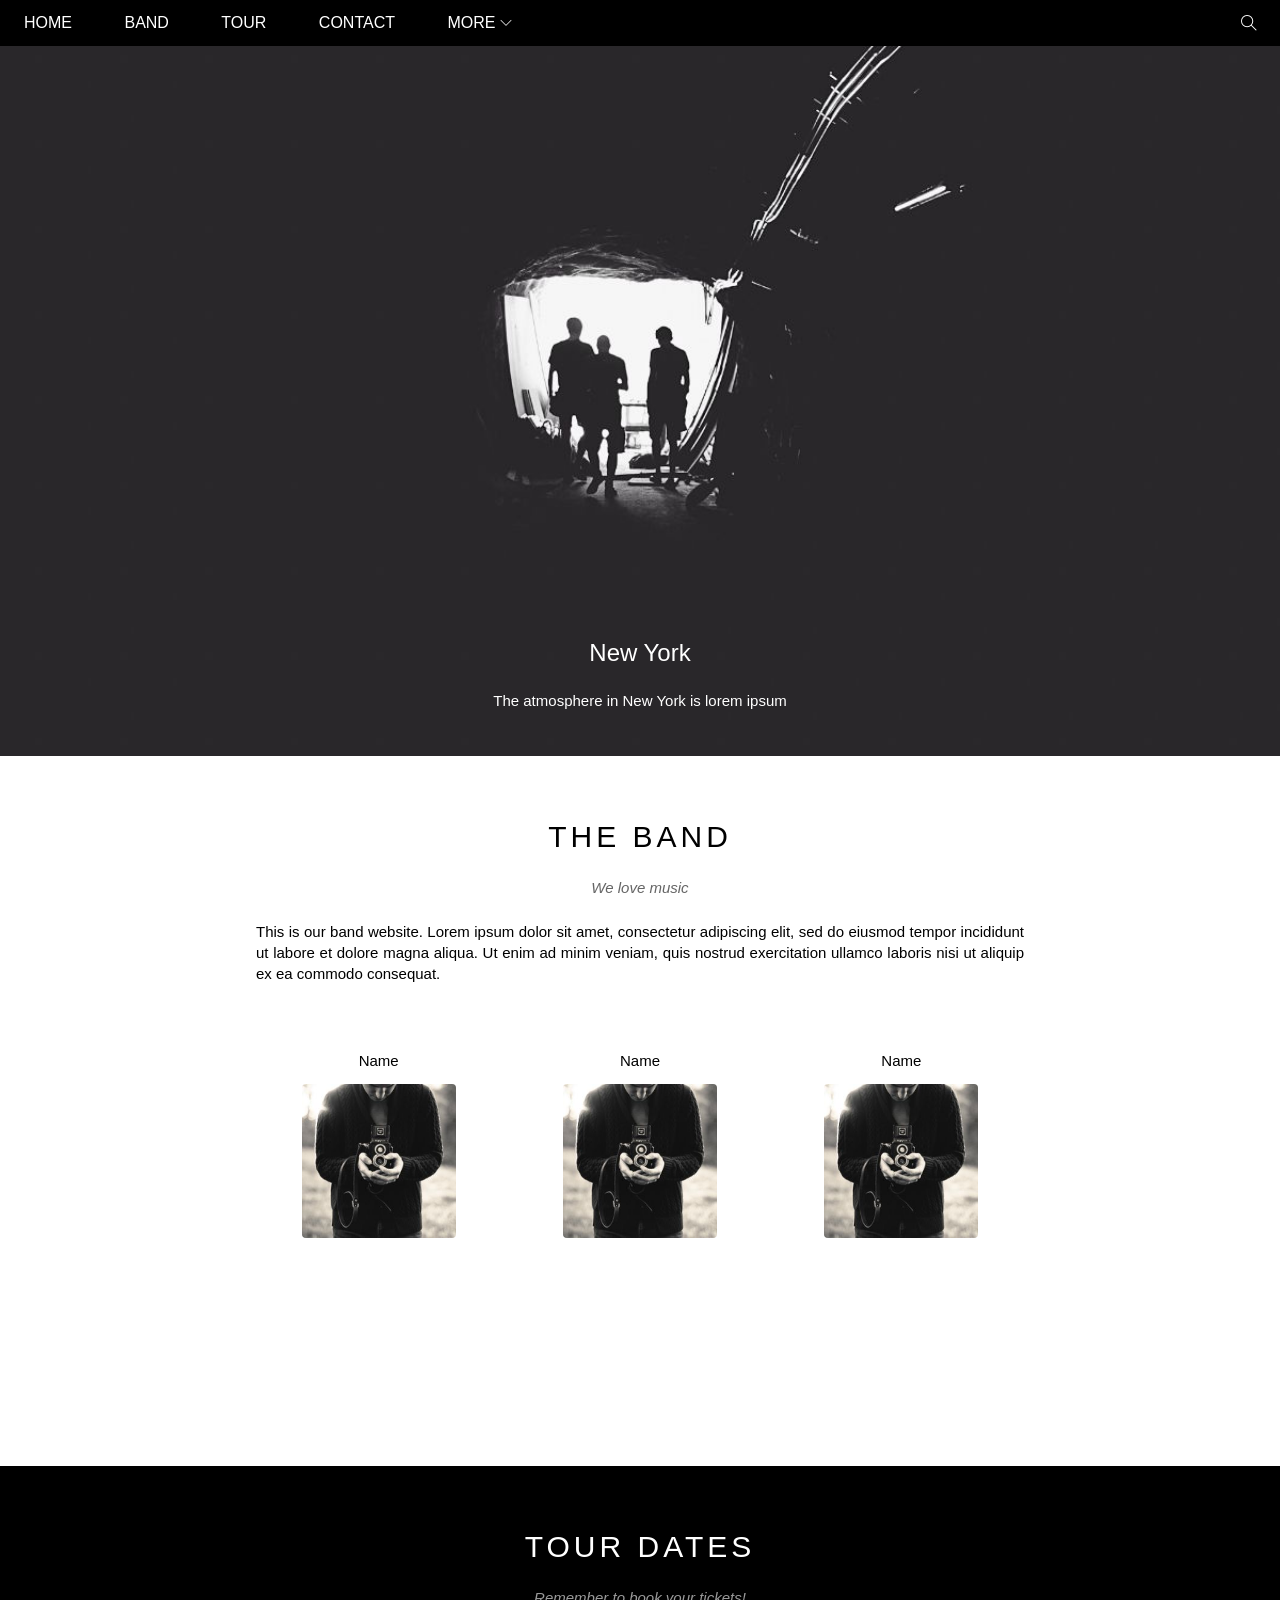
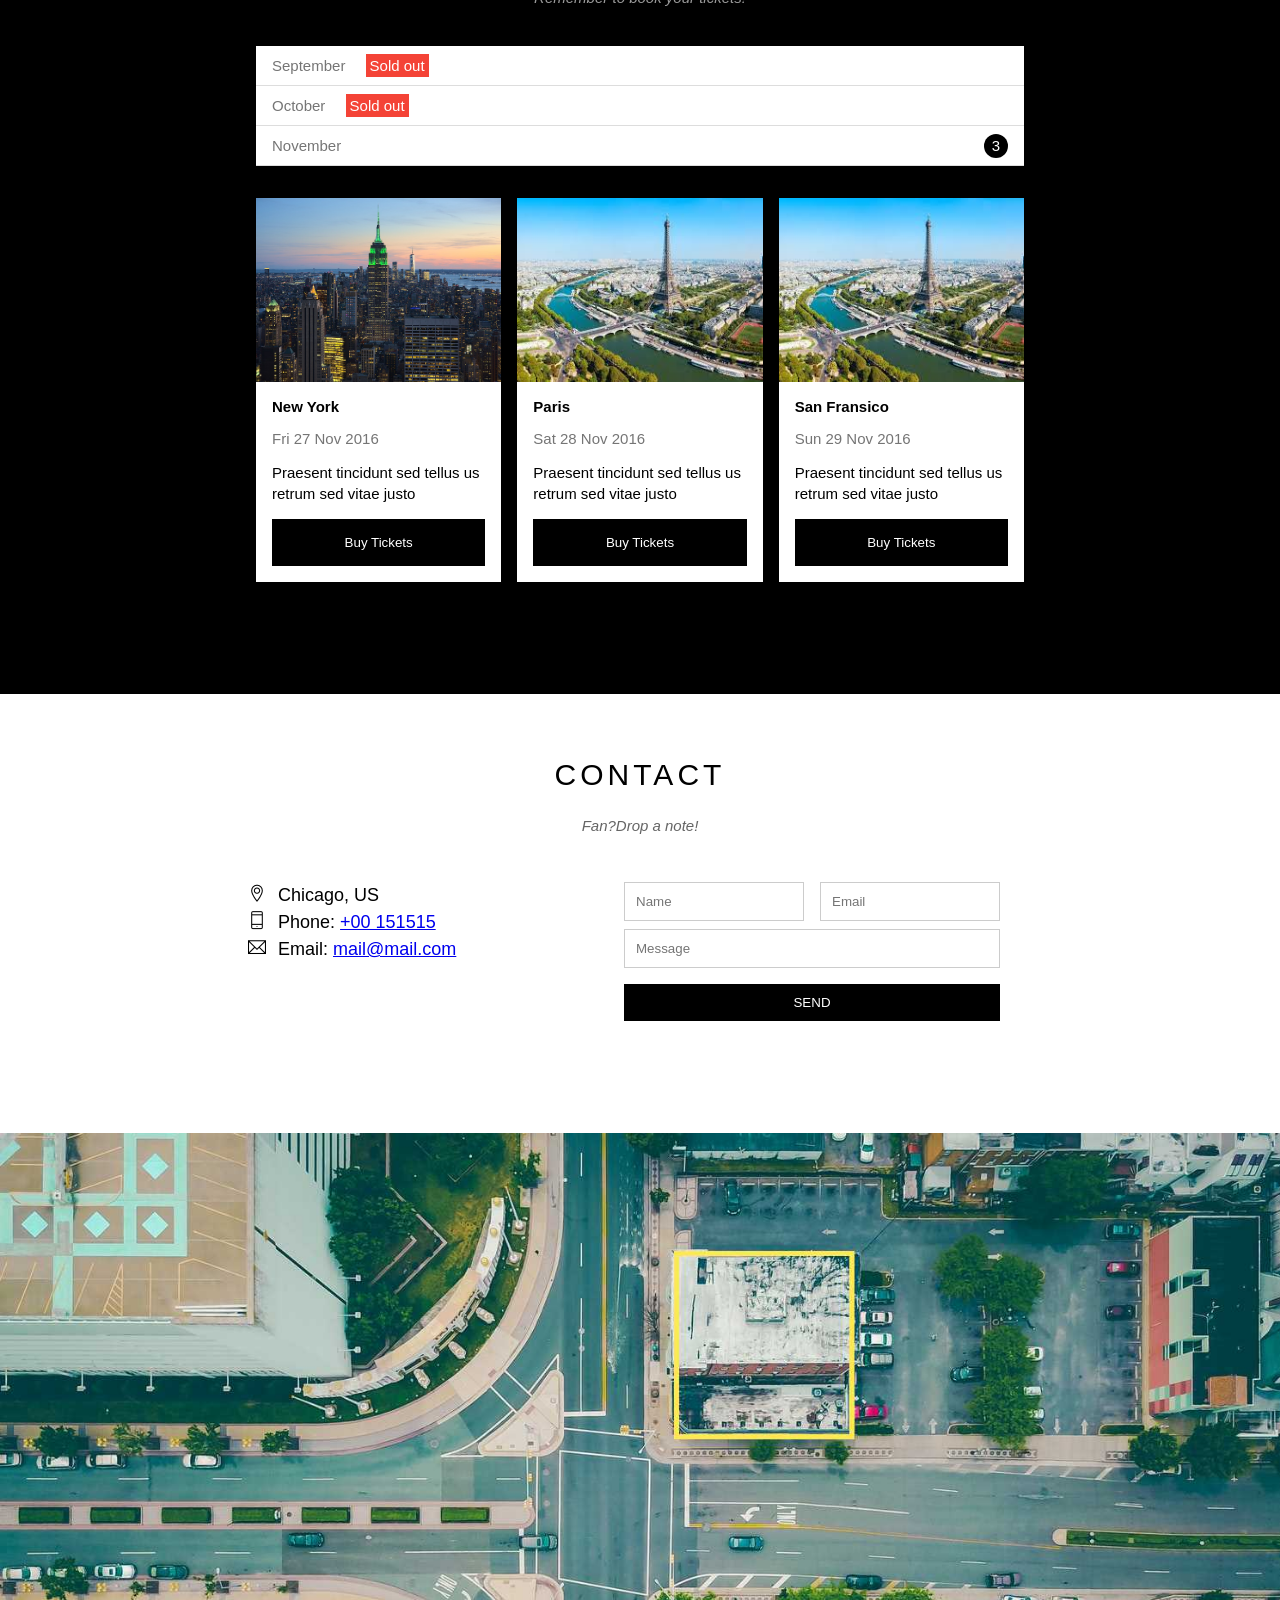
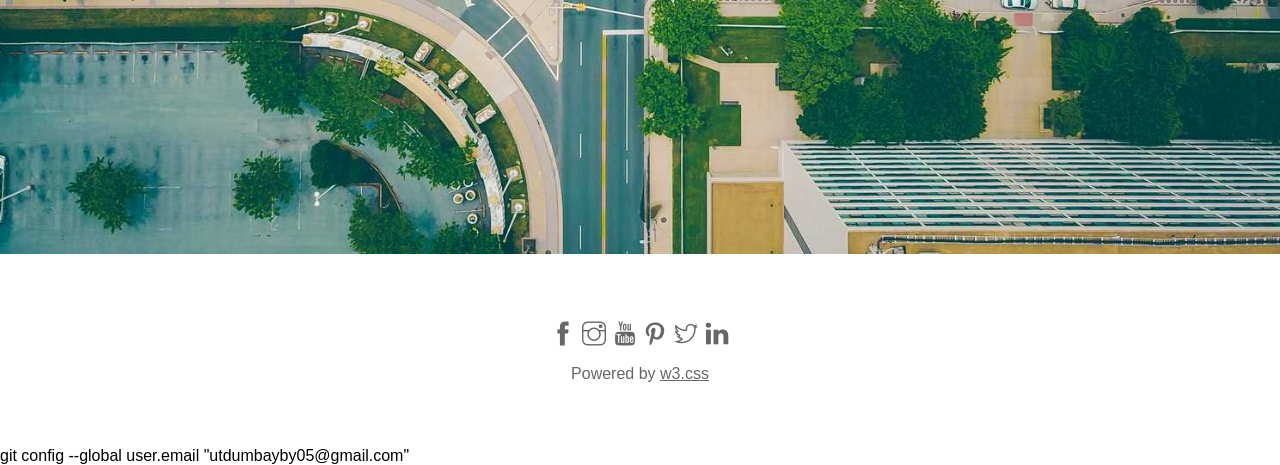
==== index.html @ 723f928d "linh" ====
<!DOCTYPE html>
<html lang="en">
<head>
    <meta charset="UTF-8">
    <meta name="viewport" content="width=device-width, initial-scale=1.0">
    <title>The Band</title>
     <link rel="icon" type="image/x-icon" href="./asscets/image/plaecs/place4.jpg">
    <link rel="stylesheet" href="./asscets/css/style.css">
    <link rel="stylesheet" href="./asscets/css/responsive.css">
    <link rel="stylesheet" href="./asscets/font/themify-icons/themify-icons.css">
</head>
<body>
    <div id="main">
        <div id="header">
            <!--Begin: nav-->
            <ul id="nav">
                <li><a href="#">Home</a></li>
                <li><a href="#band">Band</a></li>
                <li><a href="#tour">Tour</a></li>
                <li><a href="#contact">Contact</a></li>
                <li>
                    <a href="#">
                        More 
                        <i class="nav-arrow-down ti-angle-down"></i>
                    </a>
                    <ul class="subnav">
                        <li><a href="#">Merchandise</a></li>
                        <li><a href="#">Extras</a></li>
                        <li><a href="#">Media</a></li>
                    </ul>
                </li>
            </ul>
            <!--End: nav-->

            <!--Mobile menu-->
            <div id="mobile-menu" class="mobile-menu-btn">
                    <i class="menu-icon ti-menu"></i>
                </div>

            <!--Search button-->
                <div class="search-btn">
                    <i class="search-icon ti-search"></i>

                </div>

                
            

        </div>

        <div id="slider">
            <div class="text-content">
                <h2 class="text-heading">New York</h2>
                <div class="text-description">The atmosphere in New York is lorem ipsum</div>
            </div>

        </div>

        <div id="content">
            <!-- About-section -->
            <div id="band" class="content-section">
                <h2 class="section-heading">THE BAND</h2>
                <p class="section-sub-heading">We love music</p>
                <p class="about-text">This is our band website. Lorem ipsum dolor sit amet, consectetur adipiscing elit, sed do eiusmod tempor incididunt ut labore et dolore magna aliqua. Ut enim ad minim veniam, quis nostrud exercitation ullamco laboris nisi ut aliquip ex ea commodo consequat.</p>
                <div class="row member-list">
                    <div class=" col col-third s-col-ful mt-32 text-center">
                        <p class="member-name">Name</p>
                        <img src="./asscets/image/Band/band1.jpg" alt="" class="member-img">
                    </div>
                    <div class="col col-third s-col-ful mt-32 text-center">
                        <p class="member-name">Name</p>
                        <img src="./asscets/image/Band/band1.jpg" alt="" class="member-img">
                    </div>
                    <div class=" col col-third s-col-ful mt-32 text-center">
                        <p class="member-name">Name</p>
                        <img src="./asscets/image/Band/band1.jpg" alt="" class="member-img">
                    </div>
                </div>
                    
            </div>

            
            <!-- Tour-section -->
             <div id="tour" class="tour-section">
                 <div class="content-section">
                     <h2 class="section-heading text-white">TOUR DATES</h2>
                     <p class="section-sub-heading text-white">Remember to book your tickets!</p>
                     <!-- Tickets list -->
                     <ul class="tickets-list">
                        <li>September <span class="sold-out">Sold out</span></li>
                        <li>October <span class="sold-out">Sold out</li>
                        <li>November <span class="quantity">3</span></li>
                     </ul>
                     <!-- Places list -->
                      <div class="row places-list">
                        <div class="col col-third s-col-ful mt-16">
                            <img src="./asscets/image/plaecs/place1.jpg" alt="New York" class="place-img">
                            <div class="place-body">
                                <h3 class="place-heading">New York</h3>
                                <p class="place-time">Fri 27 Nov 2016</p>
                                <p class="place-dec">Praesent tincidunt sed tellus us retrum sed vitae justo</p>
                                <button class="btn s-full-width js-buy-ticket">Buy Tickets</button>
                            </div>
                        </div>
                      
                      <!-- Places list -->
                
                        <div class="col col-third s-col-ful mt-16">
                            <img src="./asscets/image/plaecs/place2.jpg" alt="New York" class="place-img">
                            <div class="place-body">
                                <h3 class="place-heading">Paris</h3>
                                <p class="place-time">Sat 28 Nov 2016</p>
                                <p class="place-dec">Praesent tincidunt sed tellus us retrum sed vitae justo</p>
                                <button class="btn s-full-width js-buy-ticket">Buy Tickets</button>
                            </div>
                        </div>
                      
                      <!-- Places list -->
                        <div class="col col-third s-col-ful mt-16">
                            <img src="./asscets/image/plaecs/place2.jpg" alt="New York" class="place-img">
                            <div class="place-body">
                                <h3 class="place-heading">San Fransico</h3>
                                <p class="place-time">Sun 29 Nov 2016</p>
                                <p class="place-dec">Praesent tincidunt sed tellus us retrum sed vitae justo</p>
                                <button class="btn s-full-width js-buy-ticket">Buy Tickets</button>
                            </div>
                        </div>
                      </div>

                 </div>
             </div>

             <!--Begin: Contact-section -->
            <div id="contact" class="content-section">
                <h2 class="section-heading ">CONTACT</h2>
                <p class="section-sub-heading ">Fan?Drop a note!</p>

                <div class="row contact-content">
                    <div class="row col col-half s-col-ful  contact-info">
                        <p><i class="ti-location-pin"></i>Chicago, US</p>
                        <p><i class="ti-mobile"></i>Phone: <a href="tel: +00 151515"> +00 151515</a></p>
                        <p><i class="ti-email"></i>Email: <a href="mailto:">mail@mail.com</a></p>
                    </div>
                    <div class="row col col-half s-col-ful contact-form ">
                        <form action="">
                            <div class="row">
                                <div class="col col-half s-col-ful">
                                    <input type="text" name="" placeholder="Name" required id="" class="form-control">
                                </div>
                                <div class="col col-half s-col-ful s-mt-8">
                                    <input type="email" name="" placeholder="Email" required id="" class="form-control">
                                </div>
                            </div>
                            <div class="row mt-8">
                                <div class="col col-full">
                                    <input type="text" name="" placeholder="Message" required id="" class="form-control">
                                </div>
                            </div>
                            <input class="pull-right btn mt-16 s-ful-width" type="submit" value="SEND">

                        </form>
                    </div>
                </div>
                
            </div>
            <!--End: Contact-section -->

            <div class="map-section">
                <img src="/W3_band/asscets/image/plaecs/map.jpg" alt="map">
            </div>
        </div>

        <div id="footer">
            <div class="socials-list">
                <a href=""><i class="ti-facebook"></i></a>
                <a href=""><i class="ti-instagram"></i></a>
                <a href=""><i class="ti-youtube"></i></a>
                <a href=""><i class="ti-pinterest"></i></a>
                <a href=""><i class="ti-twitter"></i></a>
                <a href=""><i class="ti-linkedin"></i></a>
            </div>

            <p class="copyright">Powered by <a href="">w3.css</a></p>

            
        </div>

        

    </div>

    <div class="modal js-modal">
        <div class="modal-container js-modal-container">
            <div class="modal-close js-modal-close">
                <i class="ti-close"></i>
            </div>
            <header class="modal-header">
                 <i class="modal-heading-icon ti-bag"></i>
                 Tickets
            </header>
            <div class="modal-body">
                <label for="tick-quantity" class="modal-label">
                    <i class="ti-shopping-cart"></i>
                    Tickets, $15 per person
                </label>
                <input id="tick-quantity" type="text" class="modal-input" placeholder="How many?">

                <label for="tick-email" class="modal-label">
                    <i class="ti-user"></i>
                    Send to
                </label>
                <input id="tick-email" type="email" class="modal-input" placeholder="Enter email...">

                <button id="buy-tickest">Pay
                    <i class="ti-check"></i>
                </button>
            </div>
             <footer class="modal-footer">
            <p class ="modal-help">Need <a href="">help?</a></p>
        </footer>
        </div>
    </div>
    

   <script>

        const buyBtns = document.querySelectorAll('.js-buy-ticket')
        const modal = document.querySelector('.js-modal')
        const modalContainer = document.querySelector('.js-modal-container')
        const modalClose = document.querySelector('.js-modal-close')

        function showBuyTicket() {
            modal.classList.add('open')
        }

        function hideBuyTicket() {
            modal.classList.remove('open')
        }


        for (const buyBtn of buyBtns) {
            buyBtn.addEventListener('click', showBuyTicket)
        }

        modalClose.addEventListener('click', hideBuyTicket)
        modal.addEventListener('click', hideBuyTicket)
        modalContainer.addEventListener('click', function (event) {
            event.stopPropagation() 
        })
   </script>

   <script>
        var header = document.getElementById('header');
        var mobileMenu = document.getElementById('mobile-menu');
        var headerHeight = header.clientHeight;
       // Đóng, mở mobile menu 
        mobileMenu.onclick = function( ) {
            var isClose = header.clientHeight === headerHeight;  
            if(isClose){
                header.style.height = 'auto';
            }  else {
                header.style.height = null;
            }
        }

        // Tự động đóng khi chọn menu
        var menuItems = document.querySelectorAll('#nav li a[href*="#"]');
       for (var i = 0; i < menuItems.length; i++) {
            var menuItem = menuItems[i];
            
            menuItem.onclick = function(event) {
                var IsMobileMenu = this.nextElementSibling && this.nextElementSibling.classList.contains('subnav');
                if (IsMobileMenu) {
                    event.preventDefault();
                }else{
                    header.style.height = null;
                }
              
              
            }
       }
        
   </script>
</body>

</html>

git config --global user.email "utdumbayby05@gmail.com"
---- asscets/css/style.css ----
/* Resest CSS */

*{
    padding: 0;
    margin: 0;
    box-sizing: border-box;
}

html {
    scroll-behavior: smooth;
    font-family: Arial, Helvetica, sans-serif;

}


/*
1. Từ ngoài vào trong
2. từ trên xuống dưới
3. Từ tổng quan đến chi tiết
*/
/*
1.Vị trí
2. Kích thước
3.Màu sắc
4. Kiểu dáng ( kiểu chử, hình vuông, hình tròn)
*/

/* Common 
.clear{
    clear: both; /* fix loi float 
} */

.text-white{
    color: #fff !important;
}

.text-center {
    text-align: center !important;
}

.pull-right {
    float: right;
}


.mt-8 { 
    margin-top: 8px !important;
}

.mt-16 { 
    margin-top: 16px !important;
}

.mt-32 {
    margin-top: 32px !important;
}

.btn {
    width: 100%;
    color: #fff;
    background-color: #000;
    padding: 11px 16px;
    text-decoration: none;
    display: inline-block;
    margin-top: 15px;
    border: none;
    text-align: center;
}

.btn:hover {
    cursor: pointer;
    color: #000;
    background-color: #ccc;
}


.row {
    margin-left: -8px;
    margin-right: -8px;
}

.row::after {
    content: "";
    display: block;
    clear: both;
}

.col {
    float: left;
    padding-left: 8px;
    padding-right: 8px;
}

.col-full {
    width: 100%;
}

.col-half {
    width: 50%  ;
}

.col-third {
    width: 33.33333%;
}


#main   {

}

#header {
    position: fixed;
    top: 0;
    left: 0;
    right: 0;;
    height: 46px;
    background-color: #000;
    z-index: 1;
}

#nav {
    display: inline-block;
}

#nav, .subnav {
    list-style-type: none;
}

#nav > li {
    display: inline-block;
}

#nav li {
    position: relative;
}

#nav > li > a {
    color: #fff;
    text-transform: uppercase;
}

#nav li  a {
    text-decoration: none;
    line-height: 46px;
    padding: 0 24px;
    display: block;
}

#nav li:hover .subnav{
    display: block;
}

#nav > li:hover > a,
#nav .subnav li:hover a {
    color: #000;
    background: #ccc;
}

#nav .subnav {
    display: none;
    min-width: 160px;
    position: absolute;
    background-color: #fff;
    box-shadow: 0 0 10px rgba(0,0,0,0.5);
}

#nav .subnav a {
    color: #000;
    padding: 0 12px;
    line-height: 38px;
}

#nav .nav-arrow-down {
    font-size: 12px;
}

#header .mobile-menu-btn,
#header .search-btn {
    float: right;
    padding: 0 23px;
}

#header .mobile-menu-btn {
    position: absolute;
    top: 0;
    right: 0;
    display: none;
}

#header .search-btn:hover {
    cursor: pointer;
    background-color:#f44336;
}

#header .mobile-menu-btn:hover {
    color:#000;
    background-color: #ccc;
}

#header .mobile-menu-btn:hover .menu-icon {
    color:#000;
}

#header .menu-icon,
#header .search-icon {
    color: #fff;
    font-size: 20 px;
    line-height: 46px;
}

#slider {
    min-height: 500px;
    background-color: #fff;
    margin-top: 46px;
    padding-top: 50%;
    background: url('/W3_band/asscets/image/Slider/slider1.jpg') top center / cover no-repeat;
}

#slider .text-content {
    position: relative;
    bottom: 47px;
    color: #fff;
    left: 50%;
    transform: translateX(-50%);
    text-align: center;
}

#slider .text-heading {
    font-weight: 500;
    font-size: 24px;
}

#slider .text-description {
    padding-top: 25px;
    font-size: 15px;
}

#content   {

}

#content .content-section {
    width: 800px;
    max-width: 100%;
    padding: 64px 0 112px;
    margin-left: auto;
    margin-right: auto;
    padding-left: 16px;
    padding-right: 16px;
}

#content .section-heading {
    font-weight: 500;
    font-size: 30px;
    text-align: center;
    letter-spacing: 4px;/* khoang cach giua cac chu */
}

#content .section-sub-heading {
    font-size: 15px;
    text-align: center;
    margin-top: 25px;
    font-style: italic; /* chu nghien */
    opacity: 0.6; /* lam mo */
}

#content .about-text {
    margin-top: 25px;
    font-size: 15px;
    text-align: justify;/* can giua hai dau bang nhau */
    line-height: 1.4; /* khoang cach giua cac dong */
}

#content .member-list {
    margin-top: 36px;
    margin-bottom: 112px;
}


#content .member-name {
    font-size: 15px;
}

#content .member-img {
    width: 154px;
    margin-top: 15px;
    border-radius: 4px; /* bo goc */
}

.tickets-list {
    margin-top: 40px;
    list-style: none;
    background-color: #fff;
}

/* Tour-section*/
.tour-section {
    background-color: #000;
}

.tickets-list li {
    color: #757575;
    font-size: 15px;
    padding: 11px 16px;
    border-bottom: 1px solid #ddd;
}

.tickets-list .sold-out {
    background-color: #f44336;
    color: #fff;
    padding: 3px 4px;
    margin-left: 16px;
}

.tickets-list .quantity {
    float: right;
    width: 24px;
    height: 24px;
    background-color: #000;
    color: #fff;
    border-radius: 50%;
    text-align: center;
    line-height: 24px;
    margin-top: -3px;
}

/* Place */
.places-list {
   margin-top: 16px;
}



.place-img {
    width: 100%;
    display: block;
}

.place-img:hover {
    opacity: 0.6;

}

.place-body {
    background-color: #fff;
    padding: 16px;
    font-size: 15px;
}

.place-heading{ 
    font-size: 15px;
    font-weight: 600;
}

.place-time {
    margin-top: 15px;
    color: #757575;
}

.place-dec {
    margin-top: 15px;
    line-height: 1.4;
}

button.js-buy-ticket {
    color: #fff;
    background-color: #000;
    padding: 16px 16px;
    text-decoration: none;
    display: inline-block;
    margin-top: 15px;
    border: none;
}


/* Contact from */
.contact-content {
    margin-top: 48px;
}

.contact-info {
    font-size: 18px;
    line-height: 1.5;
}

.contact-info i[class*="ti-"] {
    width: 30px;
    display: inline-block;
}

.contact-form {
    font-size: 15px;
}

.contact-form .form-control {
    padding: 11px;
    border: 1px solid #ccc;
    width: 100%;
}

.map-section img {
    width: 100%;
}



#footer {
    padding: 64px 16px;
    text-align: center;
}

#footer .socials-list {
    font-size: 24px;
}

#footer .socials-list a {
    color: rgba(0, 0, 0, 0.6);
    text-decoration: none;
}

#footer .copyright a:hover,
#footer .socials-list a:hover {
   color: rgba(0, 0, 0, 0.4);
}

#footer .copyright {
    margin-top: 15px;
    color: rgba(0, 0, 0, 0.6);
}

#footer .copyright a  {
    color: rgba(0, 0, 0, 0.6);
}

.modal{
    position: fixed;
    left: 0;
    right: 0;
    bottom: 0;
    top: 0;
    background: rgba(0, 0, 0, 0.4);
    display: none;
    align-items: center;
    justify-content: center;
}

.modal.open {
    display: flex;
}

.modal-container {
    background: #fff;
    width: 900px;
    max-width: calc(100% - 32px);
    min-height: 200px;
    position: relative;
    animation: modalFaceIn ease .5s;
}

.modal-header {
    background-color: #009688;
    height: 130px;
    display: flex
;
    align-items: center;
    justify-content: center;
    font-size: 32px;
    color: #fff;
}

.modal-heading-icon {
    margin-right: 16px;
}

.modal-close {
    position: absolute;
    right: 0;
    top: 0;
    padding: 12px;
    cursor: pointer;
    opacity: 0.8;
    color: #fff;
}

.modal-close{
    opacity: 1;
}

.modal-body {
    padding: 16px;
}

.modal-label {
    display: block;
    font-size: 15px;
    margin-bottom: 12px;
    margin-top: 15px;
}

.modal-input {
    border: 1px solid #CCC;
    width: 100%;
    padding: 10px;
    font-size: 15px;
    margin-bottom: 24px;
}

#buy-tickest{
    opacity: 0.9;
}

#buy-tickest {
    background-color: #009688;
    border: none;
    width: 100%;
    color: #fff;
    font-size: 15px;
    text-transform: uppercase;
    padding: 18px;
    cursor: pointer;
}

.modal-footer{
    padding: 16px;
    text-align: right;
}

.modal-footer a {
    color: #2196f3;
}

@keyframes modalFaceIn {
    from {
        opacity: 0;
        transform: translateY(-140px);
    }
    to {
        opacity: 1;
         transform: translateY(0px);
    }
}
---- asscets/css/responsive.css ----
/* tablelet and mobile */
@media (max-width: 1023px) {
  .button.js-buy-ticket {
    padding: 15px 16px;
  }

  .contact-form .form-control {
    padding: 15px;
  }

  #footer .socials-list {
    font-size: 30px;
    margin: 0 8px ;
  }

   #footer .socials-list a {
    margin: 0 8px ;
  }

  #footer .copyright {
    font-size: 24px;
  }
  #footer .copyright a {
    font-size: 36px;
  }
}
 


/* Mobile */
@media (max-width: 740px) {

  .s-ful-width,
  .s-col-ful {
    width: 100% !important;
  }

  .s-mt-8 {
    margin-top: 8px !important;
  }
#nav {
  display: block;
}

#nav > li {
  display: block;
}

#nav > li:first-child {
  display: inline-block;
}

#nav li a { 
  padding: 1px 24px;
}

#nav .subnav {
  position: initial;
  background-color: #333;
}

#nav .subnav a {
  color: #fff;
  padding: 5px 41px;
}


#header {
  overflow: hidden;
}

#header .mobile-menu-btn {
  display: block;
}

#header .search-btn {
  display: none;
}

#content .member-list {
  margin-top: 30px;
  width: 100%;
}

#content .member-img {
  width: 60%;
}

.contact-form {
  margin-top: 16px;
}

}
---- asscets/font/themify-icons/themify-icons.css ----
@font-face {
	font-family: 'themify';
	src:url('fonts/themify.eot?-fvbane');
	src:url('fonts/themify.eot?#iefix-fvbane') format('embedded-opentype'),
		url('fonts/themify.woff?-fvbane') format('woff'),
		url('fonts/themify.ttf?-fvbane') format('truetype'),
		url('fonts/themify.svg?-fvbane#themify') format('svg');
	font-weight: normal;
	font-style: normal;
}

[class^="ti-"], [class*=" ti-"] {
	font-family: 'themify';
	speak: none;
	font-style: normal;
	font-weight: normal;
	font-variant: normal;
	text-transform: none;
	line-height: 1;

	/* Better Font Rendering =========== */
	-webkit-font-smoothing: antialiased;
	-moz-osx-font-smoothing: grayscale;
}

.ti-wand:before {
	content: "\e600";
}
.ti-volume:before {
	content: "\e601";
}
.ti-user:before {
	content: "\e602";
}
.ti-unlock:before {
	content: "\e603";
}
.ti-unlink:before {
	content: "\e604";
}
.ti-trash:before {
	content: "\e605";
}
.ti-thought:before {
	content: "\e606";
}
.ti-target:before {
	content: "\e607";
}
.ti-tag:before {
	content: "\e608";
}
.ti-tablet:before {
	content: "\e609";
}
.ti-star:before {
	content: "\e60a";
}
.ti-spray:before {
	content: "\e60b";
}
.ti-signal:before {
	content: "\e60c";
}
.ti-shopping-cart:before {
	content: "\e60d";
}
.ti-shopping-cart-full:before {
	content: "\e60e";
}
.ti-settings:before {
	content: "\e60f";
}
.ti-search:before {
	content: "\e610";
}
.ti-zoom-in:before {
	content: "\e611";
}
.ti-zoom-out:before {
	content: "\e612";
}
.ti-cut:before {
	content: "\e613";
}
.ti-ruler:before {
	content: "\e614";
}
.ti-ruler-pencil:before {
	content: "\e615";
}
.ti-ruler-alt:before {
	content: "\e616";
}
.ti-bookmark:before {
	content: "\e617";
}
.ti-bookmark-alt:before {
	content: "\e618";
}
.ti-reload:before {
	content: "\e619";
}
.ti-plus:before {
	content: "\e61a";
}
.ti-pin:before {
	content: "\e61b";
}
.ti-pencil:before {
	content: "\e61c";
}
.ti-pencil-alt:before {
	content: "\e61d";
}
.ti-paint-roller:before {
	content: "\e61e";
}
.ti-paint-bucket:before {
	content: "\e61f";
}
.ti-na:before {
	content: "\e620";
}
.ti-mobile:before {
	content: "\e621";
}
.ti-minus:before {
	content: "\e622";
}
.ti-medall:before {
	content: "\e623";
}
.ti-medall-alt:before {
	content: "\e624";
}
.ti-marker:before {
	content: "\e625";
}
.ti-marker-alt:before {
	content: "\e626";
}
.ti-arrow-up:before {
	content: "\e627";
}
.ti-arrow-right:before {
	content: "\e628";
}
.ti-arrow-left:before {
	content: "\e629";
}
.ti-arrow-down:before {
	content: "\e62a";
}
.ti-lock:before {
	content: "\e62b";
}
.ti-location-arrow:before {
	content: "\e62c";
}
.ti-link:before {
	content: "\e62d";
}
.ti-layout:before {
	content: "\e62e";
}
.ti-layers:before {
	content: "\e62f";
}
.ti-layers-alt:before {
	content: "\e630";
}
.ti-key:before {
	content: "\e631";
}
.ti-import:before {
	content: "\e632";
}
.ti-image:before {
	content: "\e633";
}
.ti-heart:before {
	content: "\e634";
}
.ti-heart-broken:before {
	content: "\e635";
}
.ti-hand-stop:before {
	content: "\e636";
}
.ti-hand-open:before {
	content: "\e637";
}
.ti-hand-drag:before {
	content: "\e638";
}
.ti-folder:before {
	content: "\e639";
}
.ti-flag:before {
	content: "\e63a";
}
.ti-flag-alt:before {
	content: "\e63b";
}
.ti-flag-alt-2:before {
	content: "\e63c";
}
.ti-eye:before {
	content: "\e63d";
}
.ti-export:before {
	content: "\e63e";
}
.ti-exchange-vertical:before {
	content: "\e63f";
}
.ti-desktop:before {
	content: "\e640";
}
.ti-cup:before {
	content: "\e641";
}
.ti-crown:before {
	content: "\e642";
}
.ti-comments:before {
	content: "\e643";
}
.ti-comment:before {
	content: "\e644";
}
.ti-comment-alt:before {
	content: "\e645";
}
.ti-close:before {
	content: "\e646";
}
.ti-clip:before {
	content: "\e647";
}
.ti-angle-up:before {
	content: "\e648";
}
.ti-angle-right:before {
	content: "\e649";
}
.ti-angle-left:before {
	content: "\e64a";
}
.ti-angle-down:before {
	content: "\e64b";
}
.ti-check:before {
	content: "\e64c";
}
.ti-check-box:before {
	content: "\e64d";
}
.ti-camera:before {
	content: "\e64e";
}
.ti-announcement:before {
	content: "\e64f";
}
.ti-brush:before {
	content: "\e650";
}
.ti-briefcase:before {
	content: "\e651";
}
.ti-bolt:before {
	content: "\e652";
}
.ti-bolt-alt:before {
	content: "\e653";
}
.ti-blackboard:before {
	content: "\e654";
}
.ti-bag:before {
	content: "\e655";
}
.ti-move:before {
	content: "\e656";
}
.ti-arrows-vertical:before {
	content: "\e657";
}
.ti-arrows-horizontal:before {
	content: "\e658";
}
.ti-fullscreen:before {
	content: "\e659";
}
.ti-arrow-top-right:before {
	content: "\e65a";
}
.ti-arrow-top-left:before {
	content: "\e65b";
}
.ti-arrow-circle-up:before {
	content: "\e65c";
}
.ti-arrow-circle-right:before {
	content: "\e65d";
}
.ti-arrow-circle-left:before {
	content: "\e65e";
}
.ti-arrow-circle-down:before {
	content: "\e65f";
}
.ti-angle-double-up:before {
	content: "\e660";
}
.ti-angle-double-right:before {
	content: "\e661";
}
.ti-angle-double-left:before {
	content: "\e662";
}
.ti-angle-double-down:before {
	content: "\e663";
}
.ti-zip:before {
	content: "\e664";
}
.ti-world:before {
	content: "\e665";
}
.ti-wheelchair:before {
	content: "\e666";
}
.ti-view-list:before {
	content: "\e667";
}
.ti-view-list-alt:before {
	content: "\e668";
}
.ti-view-grid:before {
	content: "\e669";
}
.ti-uppercase:before {
	content: "\e66a";
}
.ti-upload:before {
	content: "\e66b";
}
.ti-underline:before {
	content: "\e66c";
}
.ti-truck:before {
	content: "\e66d";
}
.ti-timer:before {
	content: "\e66e";
}
.ti-ticket:before {
	content: "\e66f";
}
.ti-thumb-up:before {
	content: "\e670";
}
.ti-thumb-down:before {
	content: "\e671";
}
.ti-text:before {
	content: "\e672";
}
.ti-stats-up:before {
	content: "\e673";
}
.ti-stats-down:before {
	content: "\e674";
}
.ti-split-v:before {
	content: "\e675";
}
.ti-split-h:before {
	content: "\e676";
}
.ti-smallcap:before {
	content: "\e677";
}
.ti-shine:before {
	content: "\e678";
}
.ti-shift-right:before {
	content: "\e679";
}
.ti-shift-left:before {
	content: "\e67a";
}
.ti-shield:before {
	content: "\e67b";
}
.ti-notepad:before {
	content: "\e67c";
}
.ti-server:before {
	content: "\e67d";
}
.ti-quote-right:before {
	content: "\e67e";
}
.ti-quote-left:before {
	content: "\e67f";
}
.ti-pulse:before {
	content: "\e680";
}
.ti-printer:before {
	content: "\e681";
}
.ti-power-off:before {
	content: "\e682";
}
.ti-plug:before {
	content: "\e683";
}
.ti-pie-chart:before {
	content: "\e684";
}
.ti-paragraph:before {
	content: "\e685";
}
.ti-panel:before {
	content: "\e686";
}
.ti-package:before {
	content: "\e687";
}
.ti-music:before {
	content: "\e688";
}
.ti-music-alt:before {
	content: "\e689";
}
.ti-mouse:before {
	content: "\e68a";
}
.ti-mouse-alt:before {
	content: "\e68b";
}
.ti-money:before {
	content: "\e68c";
}
.ti-microphone:before {
	content: "\e68d";
}
.ti-menu:before {
	content: "\e68e";
}
.ti-menu-alt:before {
	content: "\e68f";
}
.ti-map:before {
	content: "\e690";
}
.ti-map-alt:before {
	content: "\e691";
}
.ti-loop:before {
	content: "\e692";
}
.ti-location-pin:before {
	content: "\e693";
}
.ti-list:before {
	content: "\e694";
}
.ti-light-bulb:before {
	content: "\e695";
}
.ti-Italic:before {
	content: "\e696";
}
.ti-info:before {
	content: "\e697";
}
.ti-infinite:before {
	content: "\e698";
}
.ti-id-badge:before {
	content: "\e699";
}
.ti-hummer:before {
	content: "\e69a";
}
.ti-home:before {
	content: "\e69b";
}
.ti-help:before {
	content: "\e69c";
}
.ti-headphone:before {
	content: "\e69d";
}
.ti-harddrives:before {
	content: "\e69e";
}
.ti-harddrive:before {
	content: "\e69f";
}
.ti-gift:before {
	content: "\e6a0";
}
.ti-game:before {
	content: "\e6a1";
}
.ti-filter:before {
	content: "\e6a2";
}
.ti-files:before {
	content: "\e6a3";
}
.ti-file:before {
	content: "\e6a4";
}
.ti-eraser:before {
	content: "\e6a5";
}
.ti-envelope:before {
	content: "\e6a6";
}
.ti-download:before {
	content: "\e6a7";
}
.ti-direction:before {
	content: "\e6a8";
}
.ti-direction-alt:before {
	content: "\e6a9";
}
.ti-dashboard:before {
	content: "\e6aa";
}
.ti-control-stop:before {
	content: "\e6ab";
}
.ti-control-shuffle:before {
	content: "\e6ac";
}
.ti-control-play:before {
	content: "\e6ad";
}
.ti-control-pause:before {
	content: "\e6ae";
}
.ti-control-forward:before {
	content: "\e6af";
}
.ti-control-backward:before {
	content: "\e6b0";
}
.ti-cloud:before {
	content: "\e6b1";
}
.ti-cloud-up:before {
	content: "\e6b2";
}
.ti-cloud-down:before {
	content: "\e6b3";
}
.ti-clipboard:before {
	content: "\e6b4";
}
.ti-car:before {
	content: "\e6b5";
}
.ti-calendar:before {
	content: "\e6b6";
}
.ti-book:before {
	content: "\e6b7";
}
.ti-bell:before {
	content: "\e6b8";
}
.ti-basketball:before {
	content: "\e6b9";
}
.ti-bar-chart:before {
	content: "\e6ba";
}
.ti-bar-chart-alt:before {
	content: "\e6bb";
}
.ti-back-right:before {
	content: "\e6bc";
}
.ti-back-left:before {
	content: "\e6bd";
}
.ti-arrows-corner:before {
	content: "\e6be";
}
.ti-archive:before {
	content: "\e6bf";
}
.ti-anchor:before {
	content: "\e6c0";
}
.ti-align-right:before {
	content: "\e6c1";
}
.ti-align-left:before {
	content: "\e6c2";
}
.ti-align-justify:before {
	content: "\e6c3";
}
.ti-align-center:before {
	content: "\e6c4";
}
.ti-alert:before {
	content: "\e6c5";
}
.ti-alarm-clock:before {
	content: "\e6c6";
}
.ti-agenda:before {
	content: "\e6c7";
}
.ti-write:before {
	content: "\e6c8";
}
.ti-window:before {
	content: "\e6c9";
}
.ti-widgetized:before {
	content: "\e6ca";
}
.ti-widget:before {
	content: "\e6cb";
}
.ti-widget-alt:before {
	content: "\e6cc";
}
.ti-wallet:before {
	content: "\e6cd";
}
.ti-video-clapper:before {
	content: "\e6ce";
}
.ti-video-camera:before {
	content: "\e6cf";
}
.ti-vector:before {
	content: "\e6d0";
}
.ti-themify-logo:before {
	content: "\e6d1";
}
.ti-themify-favicon:before {
	content: "\e6d2";
}
.ti-themify-favicon-alt:before {
	content: "\e6d3";
}
.ti-support:before {
	content: "\e6d4";
}
.ti-stamp:before {
	content: "\e6d5";
}
.ti-split-v-alt:before {
	content: "\e6d6";
}
.ti-slice:before {
	content: "\e6d7";
}
.ti-shortcode:before {
	content: "\e6d8";
}
.ti-shift-right-alt:before {
	content: "\e6d9";
}
.ti-shift-left-alt:before {
	content: "\e6da";
}
.ti-ruler-alt-2:before {
	content: "\e6db";
}
.ti-receipt:before {
	content: "\e6dc";
}
.ti-pin2:before {
	content: "\e6dd";
}
.ti-pin-alt:before {
	content: "\e6de";
}
.ti-pencil-alt2:before {
	content: "\e6df";
}
.ti-palette:before {
	content: "\e6e0";
}
.ti-more:before {
	content: "\e6e1";
}
.ti-more-alt:before {
	content: "\e6e2";
}
.ti-microphone-alt:before {
	content: "\e6e3";
}
.ti-magnet:before {
	content: "\e6e4";
}
.ti-line-double:before {
	content: "\e6e5";
}
.ti-line-dotted:before {
	content: "\e6e6";
}
.ti-line-dashed:before {
	content: "\e6e7";
}
.ti-layout-width-full:before {
	content: "\e6e8";
}
.ti-layout-width-default:before {
	content: "\e6e9";
}
.ti-layout-width-default-alt:before {
	content: "\e6ea";
}
.ti-layout-tab:before {
	content: "\e6eb";
}
.ti-layout-tab-window:before {
	content: "\e6ec";
}
.ti-layout-tab-v:before {
	content: "\e6ed";
}
.ti-layout-tab-min:before {
	content: "\e6ee";
}
.ti-layout-slider:before {
	content: "\e6ef";
}
.ti-layout-slider-alt:before {
	content: "\e6f0";
}
.ti-layout-sidebar-right:before {
	content: "\e6f1";
}
.ti-layout-sidebar-none:before {
	content: "\e6f2";
}
.ti-layout-sidebar-left:before {
	content: "\e6f3";
}
.ti-layout-placeholder:before {
	content: "\e6f4";
}
.ti-layout-menu:before {
	content: "\e6f5";
}
.ti-layout-menu-v:before {
	content: "\e6f6";
}
.ti-layout-menu-separated:before {
	content: "\e6f7";
}
.ti-layout-menu-full:before {
	content: "\e6f8";
}
.ti-layout-media-right-alt:before {
	content: "\e6f9";
}
.ti-layout-media-right:before {
	content: "\e6fa";
}
.ti-layout-media-overlay:before {
	content: "\e6fb";
}
.ti-layout-media-overlay-alt:before {
	content: "\e6fc";
}
.ti-layout-media-overlay-alt-2:before {
	content: "\e6fd";
}
.ti-layout-media-left-alt:before {
	content: "\e6fe";
}
.ti-layout-media-left:before {
	content: "\e6ff";
}
.ti-layout-media-center-alt:before {
	content: "\e700";
}
.ti-layout-media-center:before {
	content: "\e701";
}
.ti-layout-list-thumb:before {
	content: "\e702";
}
.ti-layout-list-thumb-alt:before {
	content: "\e703";
}
.ti-layout-list-post:before {
	content: "\e704";
}
.ti-layout-list-large-image:before {
	content: "\e705";
}
.ti-layout-line-solid:before {
	content: "\e706";
}
.ti-layout-grid4:before {
	content: "\e707";
}
.ti-layout-grid3:before {
	content: "\e708";
}
.ti-layout-grid2:before {
	content: "\e709";
}
.ti-layout-grid2-thumb:before {
	content: "\e70a";
}
.ti-layout-cta-right:before {
	content: "\e70b";
}
.ti-layout-cta-left:before {
	content: "\e70c";
}
.ti-layout-cta-center:before {
	content: "\e70d";
}
.ti-layout-cta-btn-right:before {
	content: "\e70e";
}
.ti-layout-cta-btn-left:before {
	content: "\e70f";
}
.ti-layout-column4:before {
	content: "\e710";
}
.ti-layout-column3:before {
	content: "\e711";
}
.ti-layout-column2:before {
	content: "\e712";
}
.ti-layout-accordion-separated:before {
	content: "\e713";
}
.ti-layout-accordion-merged:before {
	content: "\e714";
}
.ti-layout-accordion-list:before {
	content: "\e715";
}
.ti-ink-pen:before {
	content: "\e716";
}
.ti-info-alt:before {
	content: "\e717";
}
.ti-help-alt:before {
	content: "\e718";
}
.ti-headphone-alt:before {
	content: "\e719";
}
.ti-hand-point-up:before {
	content: "\e71a";
}
.ti-hand-point-right:before {
	content: "\e71b";
}
.ti-hand-point-left:before {
	content: "\e71c";
}
.ti-hand-point-down:before {
	content: "\e71d";
}
.ti-gallery:before {
	content: "\e71e";
}
.ti-face-smile:before {
	content: "\e71f";
}
.ti-face-sad:before {
	content: "\e720";
}
.ti-credit-card:before {
	content: "\e721";
}
.ti-control-skip-forward:before {
	content: "\e722";
}
.ti-control-skip-backward:before {
	content: "\e723";
}
.ti-control-record:before {
	content: "\e724";
}
.ti-control-eject:before {
	content: "\e725";
}
.ti-comments-smiley:before {
	content: "\e726";
}
.ti-brush-alt:before {
	content: "\e727";
}
.ti-youtube:before {
	content: "\e728";
}
.ti-vimeo:before {
	content: "\e729";
}
.ti-twitter:before {
	content: "\e72a";
}
.ti-time:before {
	content: "\e72b";
}
.ti-tumblr:before {
	content: "\e72c";
}
.ti-skype:before {
	content: "\e72d";
}
.ti-share:before {
	content: "\e72e";
}
.ti-share-alt:before {
	content: "\e72f";
}
.ti-rocket:before {
	content: "\e730";
}
.ti-pinterest:before {
	content: "\e731";
}
.ti-new-window:before {
	content: "\e732";
}
.ti-microsoft:before {
	content: "\e733";
}
.ti-list-ol:before {
	content: "\e734";
}
.ti-linkedin:before {
	content: "\e735";
}
.ti-layout-sidebar-2:before {
	content: "\e736";
}
.ti-layout-grid4-alt:before {
	content: "\e737";
}
.ti-layout-grid3-alt:before {
	content: "\e738";
}
.ti-layout-grid2-alt:before {
	content: "\e739";
}
.ti-layout-column4-alt:before {
	content: "\e73a";
}
.ti-layout-column3-alt:before {
	content: "\e73b";
}
.ti-layout-column2-alt:before {
	content: "\e73c";
}
.ti-instagram:before {
	content: "\e73d";
}
.ti-google:before {
	content: "\e73e";
}
.ti-github:before {
	content: "\e73f";
}
.ti-flickr:before {
	content: "\e740";
}
.ti-facebook:before {
	content: "\e741";
}
.ti-dropbox:before {
	content: "\e742";
}
.ti-dribbble:before {
	content: "\e743";
}
.ti-apple:before {
	content: "\e744";
}
.ti-android:before {
	content: "\e745";
}
.ti-save:before {
	content: "\e746";
}
.ti-save-alt:before {
	content: "\e747";
}
.ti-yahoo:before {
	content: "\e748";
}
.ti-wordpress:before {
	content: "\e749";
}
.ti-vimeo-alt:before {
	content: "\e74a";
}
.ti-twitter-alt:before {
	content: "\e74b";
}
.ti-tumblr-alt:before {
	content: "\e74c";
}
.ti-trello:before {
	content: "\e74d";
}
.ti-stack-overflow:before {
	content: "\e74e";
}
.ti-soundcloud:before {
	content: "\e74f";
}
.ti-sharethis:before {
	content: "\e750";
}
.ti-sharethis-alt:before {
	content: "\e751";
}
.ti-reddit:before {
	content: "\e752";
}
.ti-pinterest-alt:before {
	content: "\e753";
}
.ti-microsoft-alt:before {
	content: "\e754";
}
.ti-linux:before {
	content: "\e755";
}
.ti-jsfiddle:before {
	content: "\e756";
}
.ti-joomla:before {
	content: "\e757";
}
.ti-html5:before {
	content: "\e758";
}
.ti-flickr-alt:before {
	content: "\e759";
}
.ti-email:before {
	content: "\e75a";
}
.ti-drupal:before {
	content: "\e75b";
}
.ti-dropbox-alt:before {
	content: "\e75c";
}
.ti-css3:before {
	content: "\e75d";
}
.ti-rss:before {
	content: "\e75e";
}
.ti-rss-alt:before {
	content: "\e75f";
}
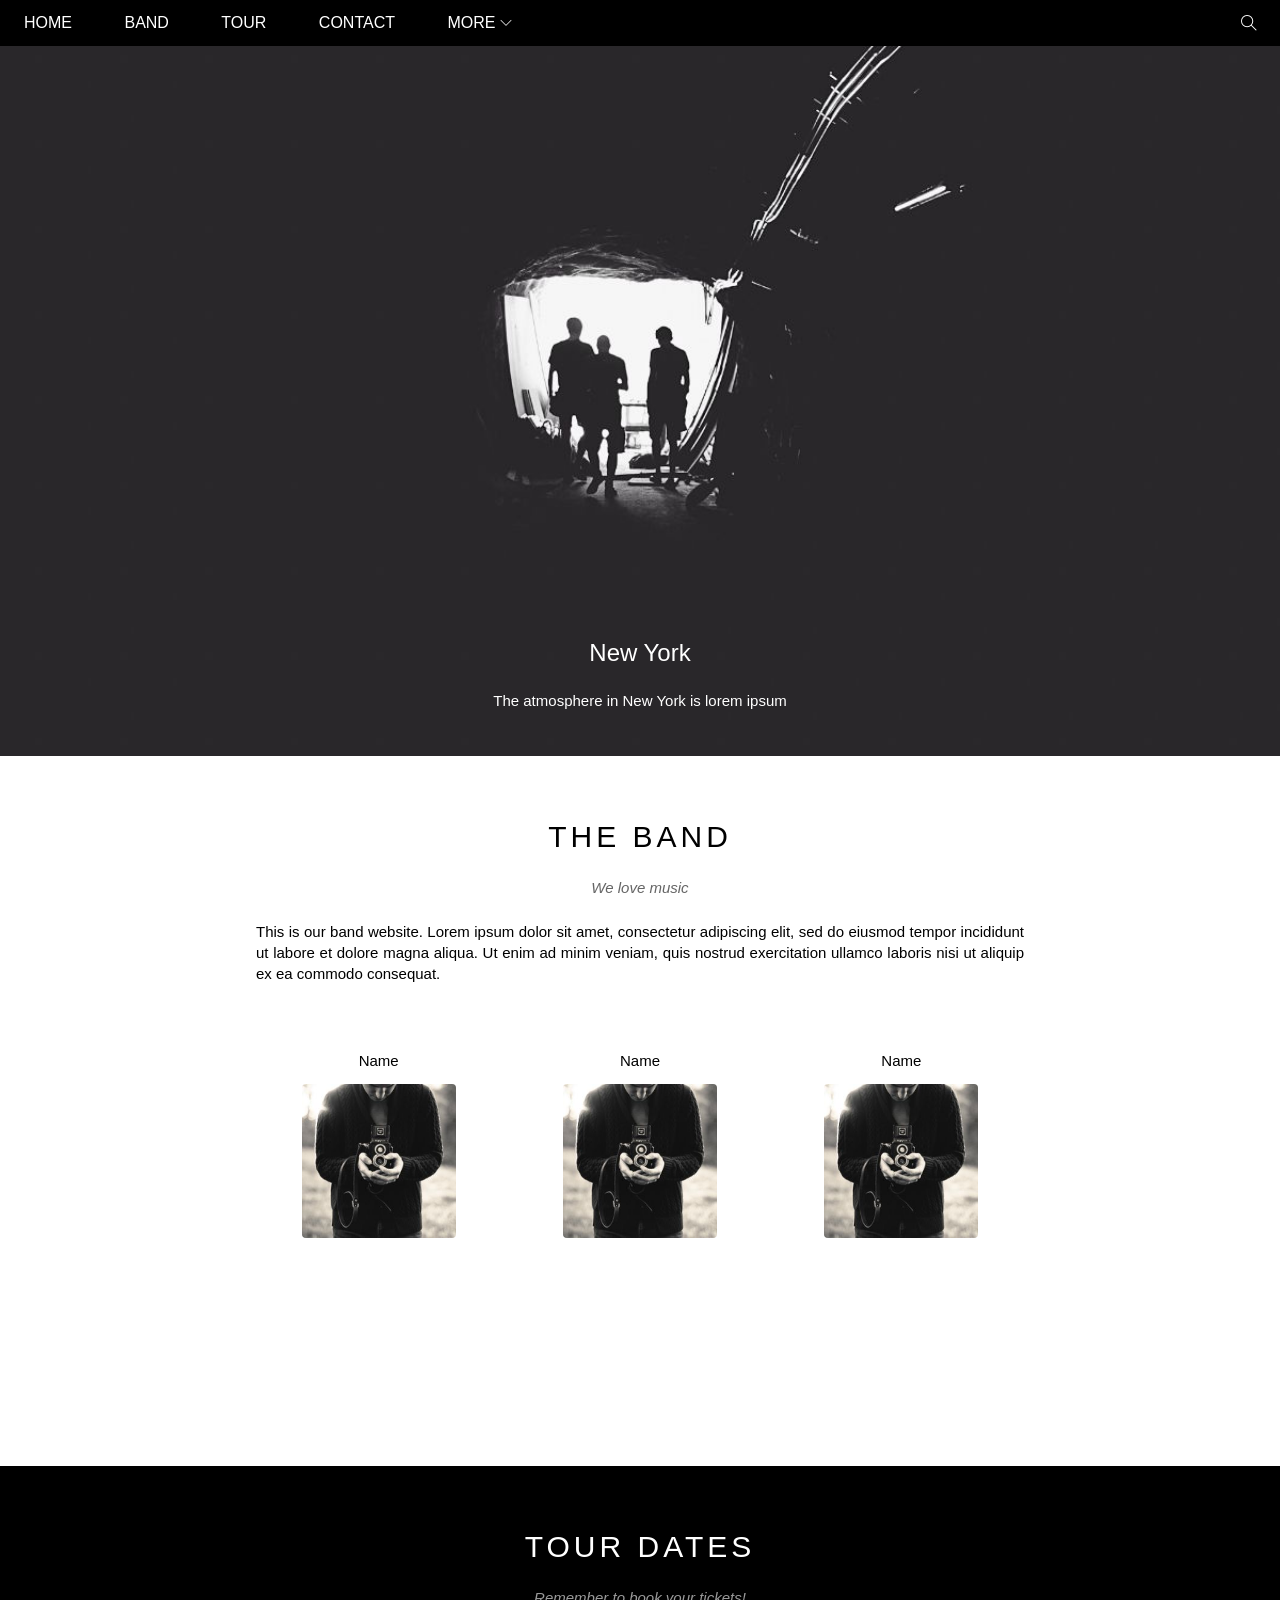
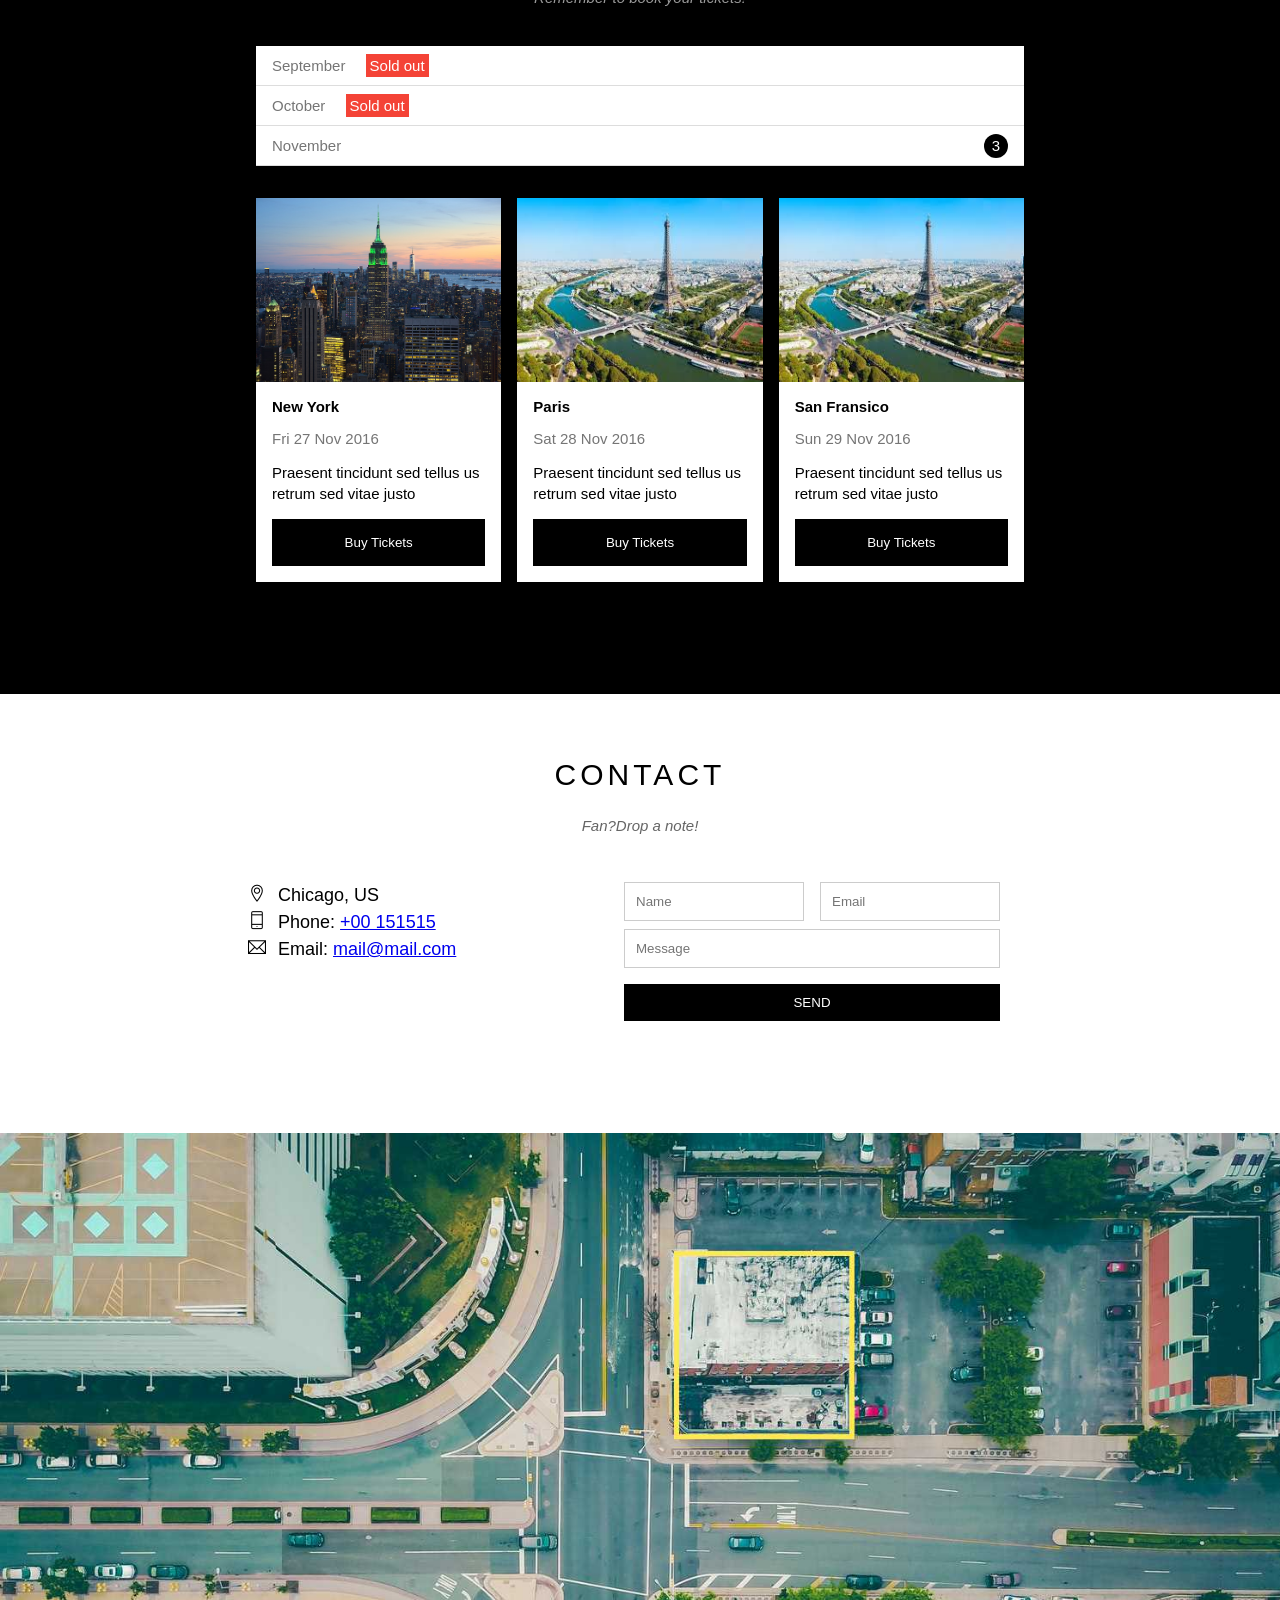
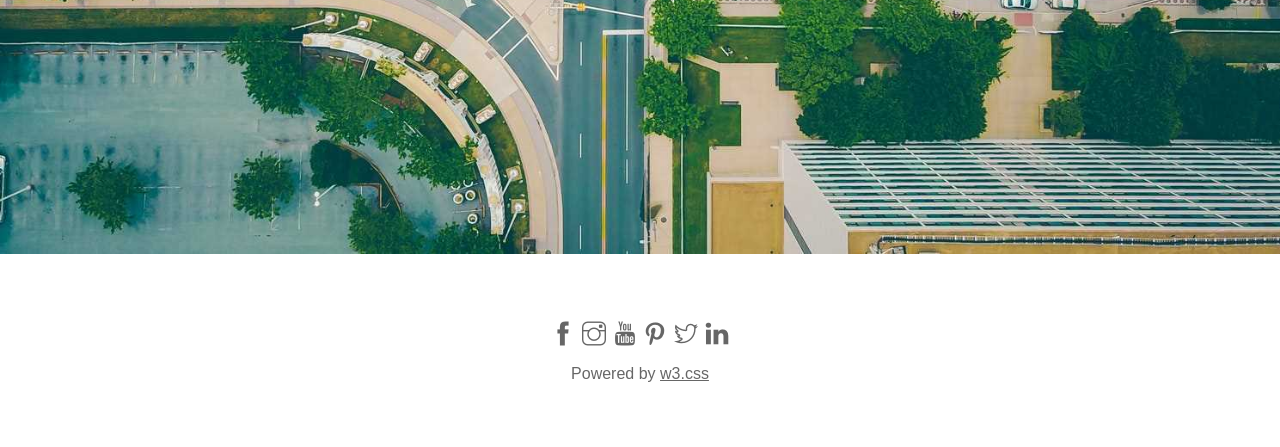
==== commit 93081c48: "sữa slider và footer" ====
--- a/index.html
+++ b/index.html
@@ -52,6 +52,7 @@
             <div class="text-content">
                 <h2 class="text-heading">New York</h2>
                 <div class="text-description">The atmosphere in New York is lorem ipsum</div>
+                
             </div>
 
         </div>
@@ -166,7 +167,7 @@
             <!--End: Contact-section -->
 
             <div class="map-section">
-                <img src="/W3_band/asscets/image/plaecs/map.jpg" alt="map">
+                <img src="./asscets/image/plaecs/map.jpg" alt="map">
             </div>
         </div>
 
@@ -285,4 +286,4 @@
 
 </html>
 
-git config --global user.email "utdumbayby05@gmail.com"
+
--- a/asscets/css/style.css
+++ b/asscets/css/style.css
@@ -213,7 +213,7 @@
     background-color: #fff;
     margin-top: 46px;
     padding-top: 50%;
-    background: url('/W3_band/asscets/image/Slider/slider1.jpg') top center / cover no-repeat;
+    background: url('/asscets/image/Slider/slider1.jpg') top center / cover no-repeat;
 }
 
 #slider .text-content {
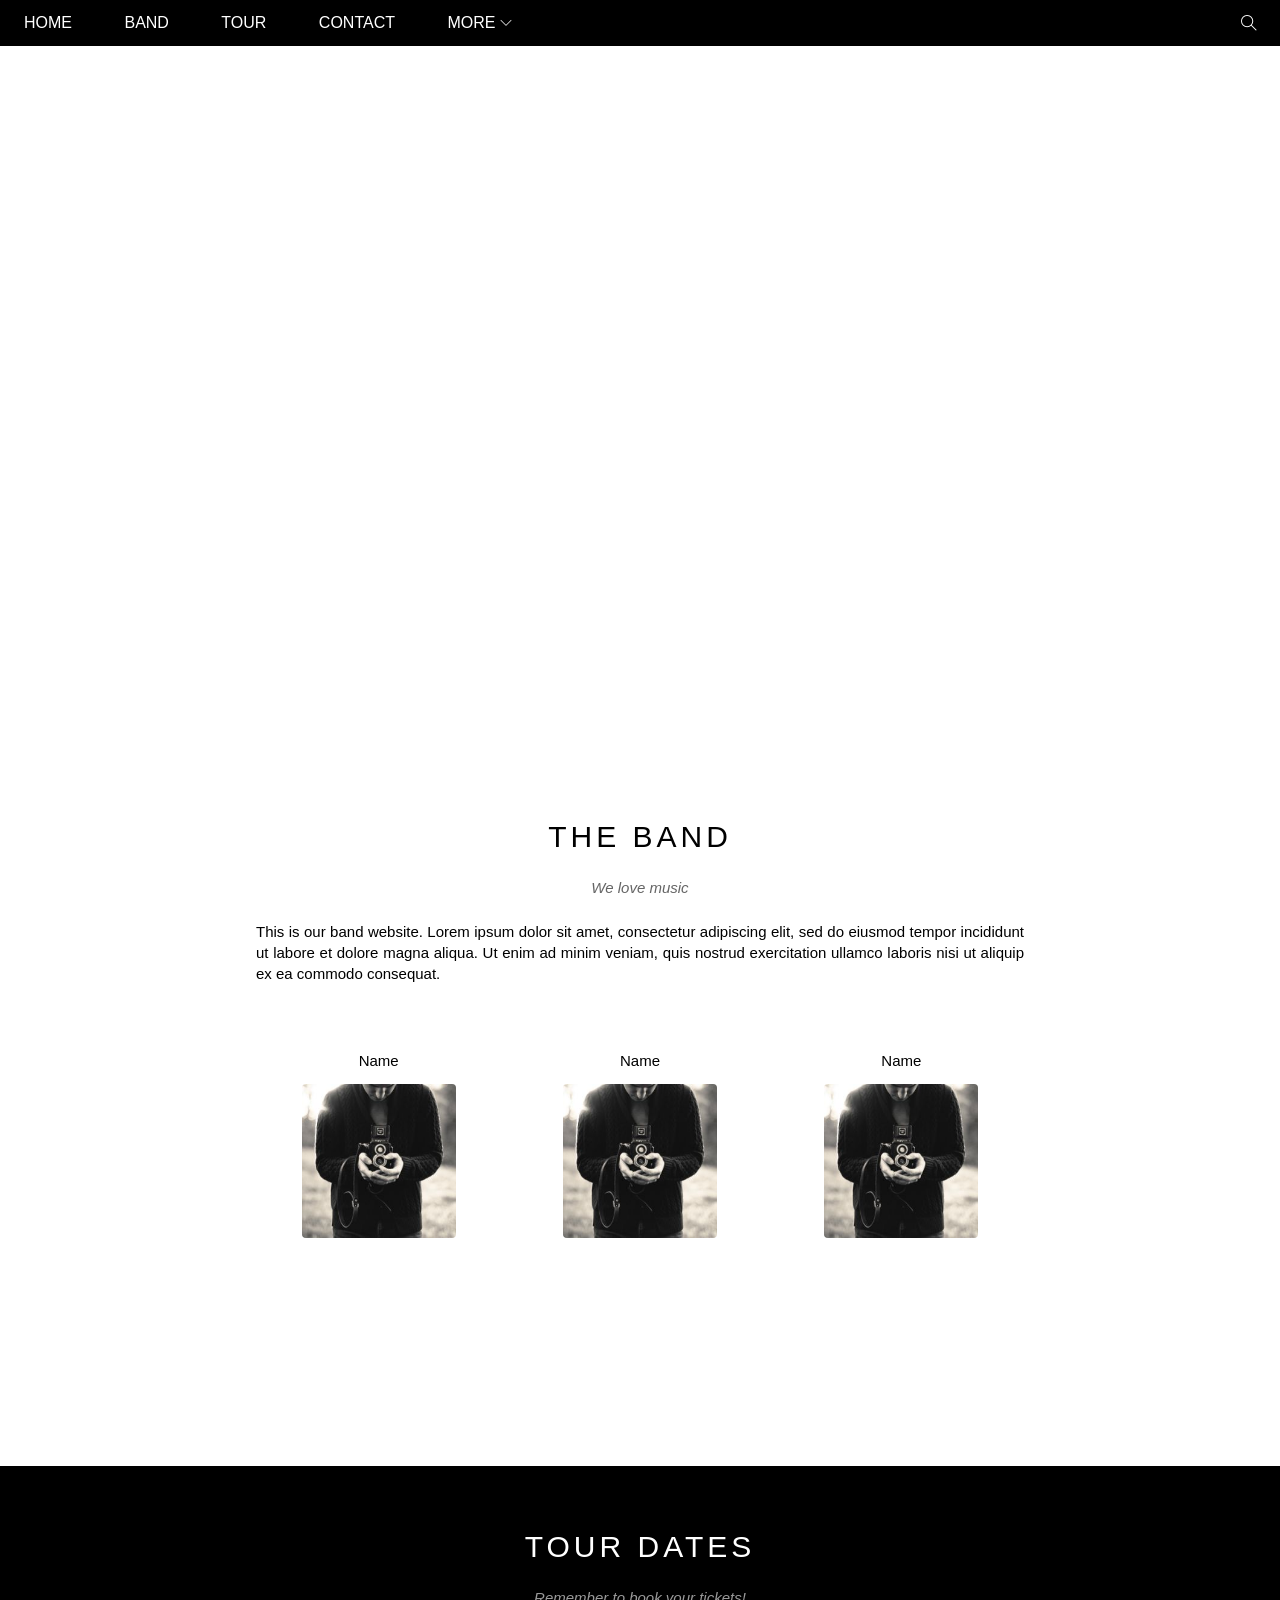
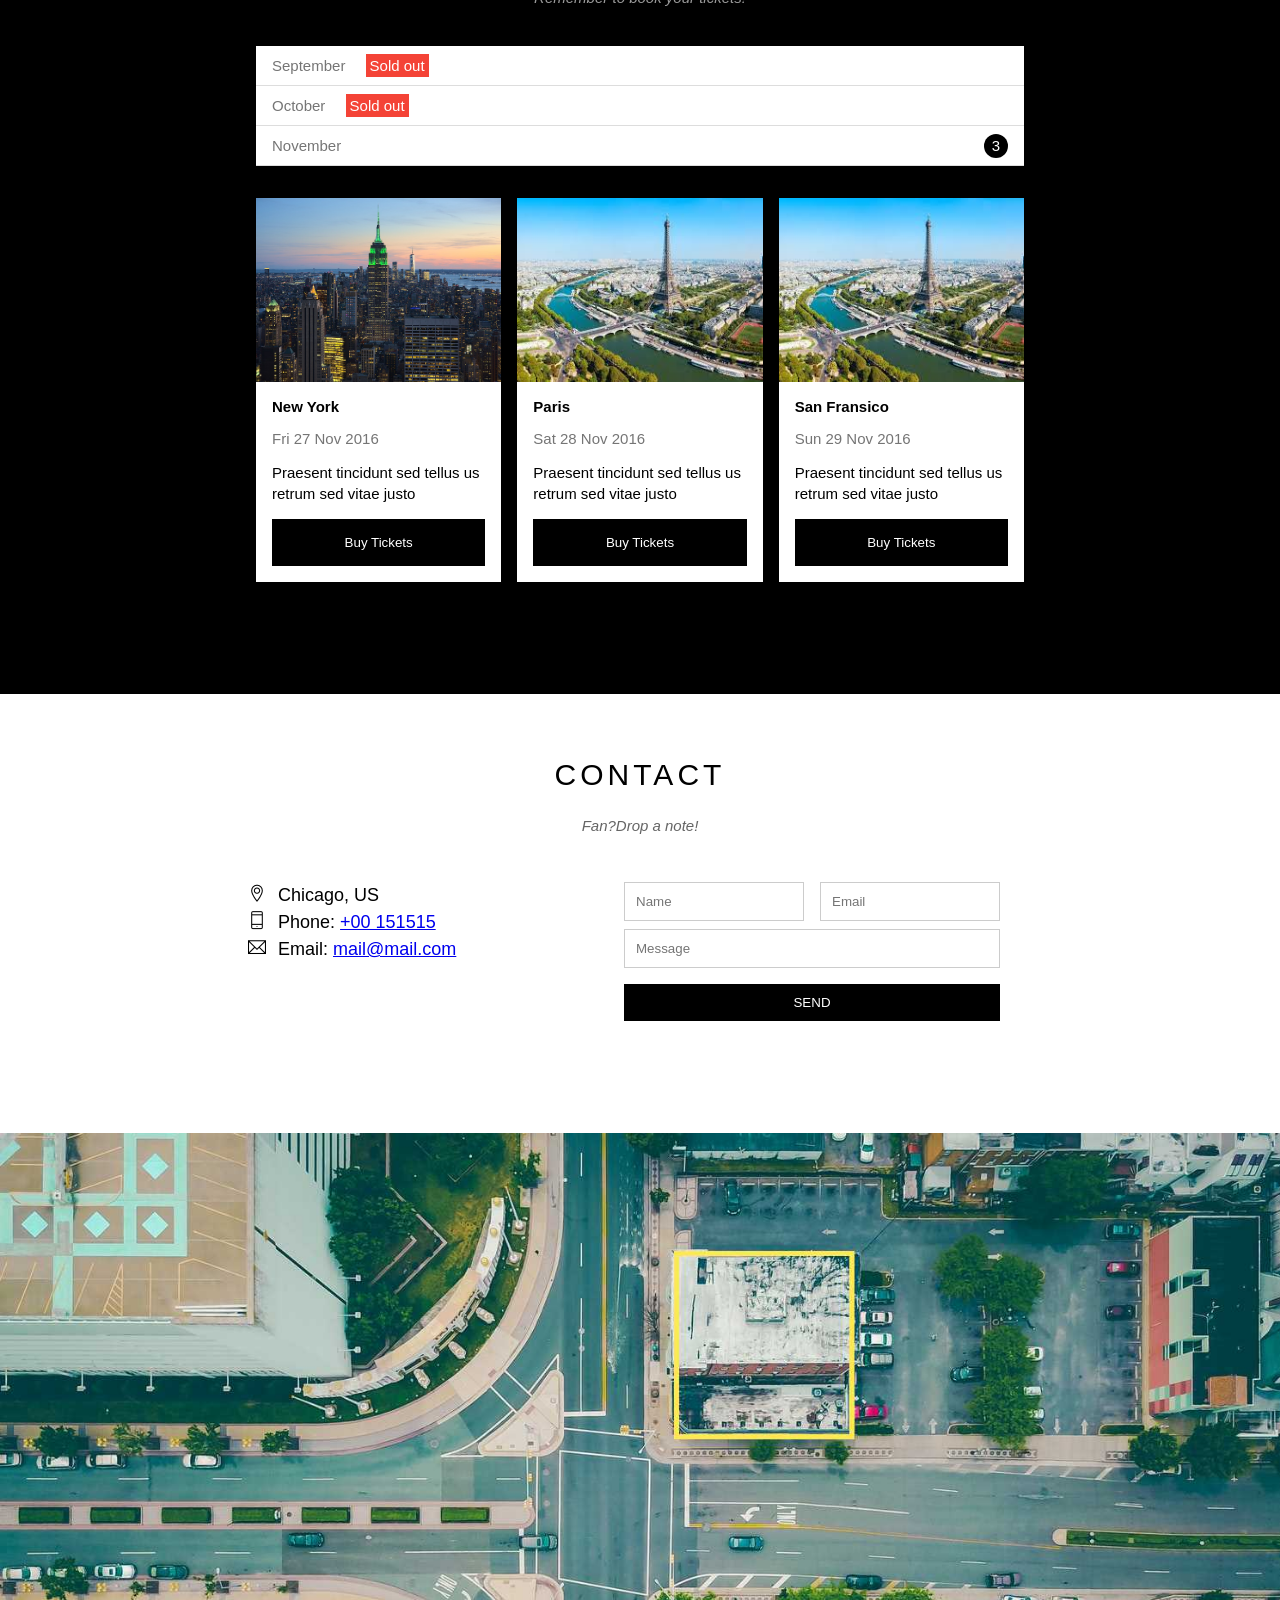
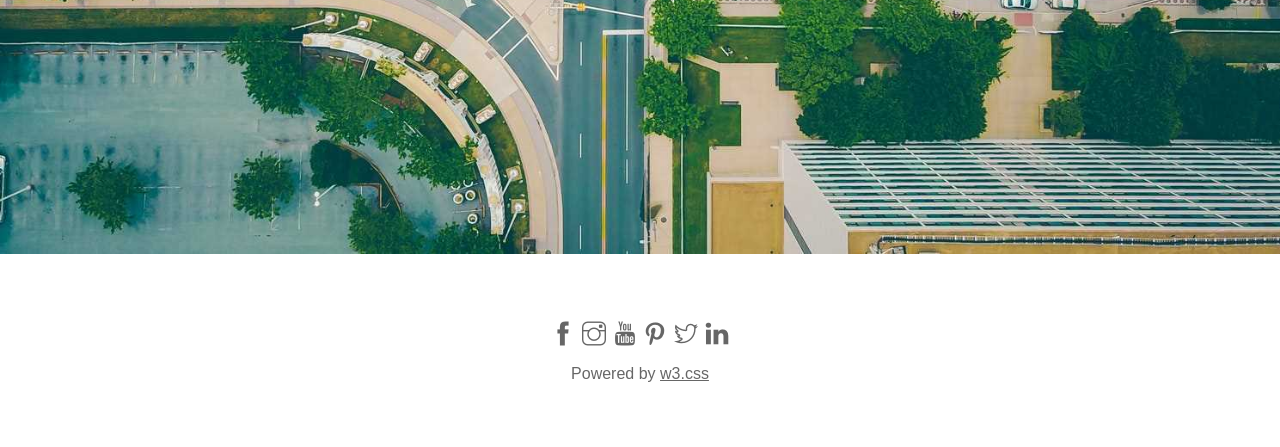
==== commit eab34b74: "Update index.html" ====
--- a/index.html
+++ b/index.html
@@ -167,7 +167,7 @@
             <!--End: Contact-section -->
 
             <div class="map-section">
-                <img src="./asscets/image/plaecs/map.jpg" alt="map">
+                <img src="./asscets/image/plaecs/map.jpg" alt="map" class="map-footer">
             </div>
         </div>
 
--- a/asscets/css/style.css
+++ b/asscets/css/style.css
@@ -213,7 +213,7 @@
     background-color: #fff;
     margin-top: 46px;
     padding-top: 50%;
-    background: url('/asscets/image/Slider/slider1.jpg') top center / cover no-repeat;
+    background: url('./The_band/blob/main/asscets/image/Slider/slider1.jpg') top center / cover no-repeat;
 }
 
 #slider .text-content {
@@ -538,4 +538,4 @@
         opacity: 1;
          transform: translateY(0px);
     }
-}+}
